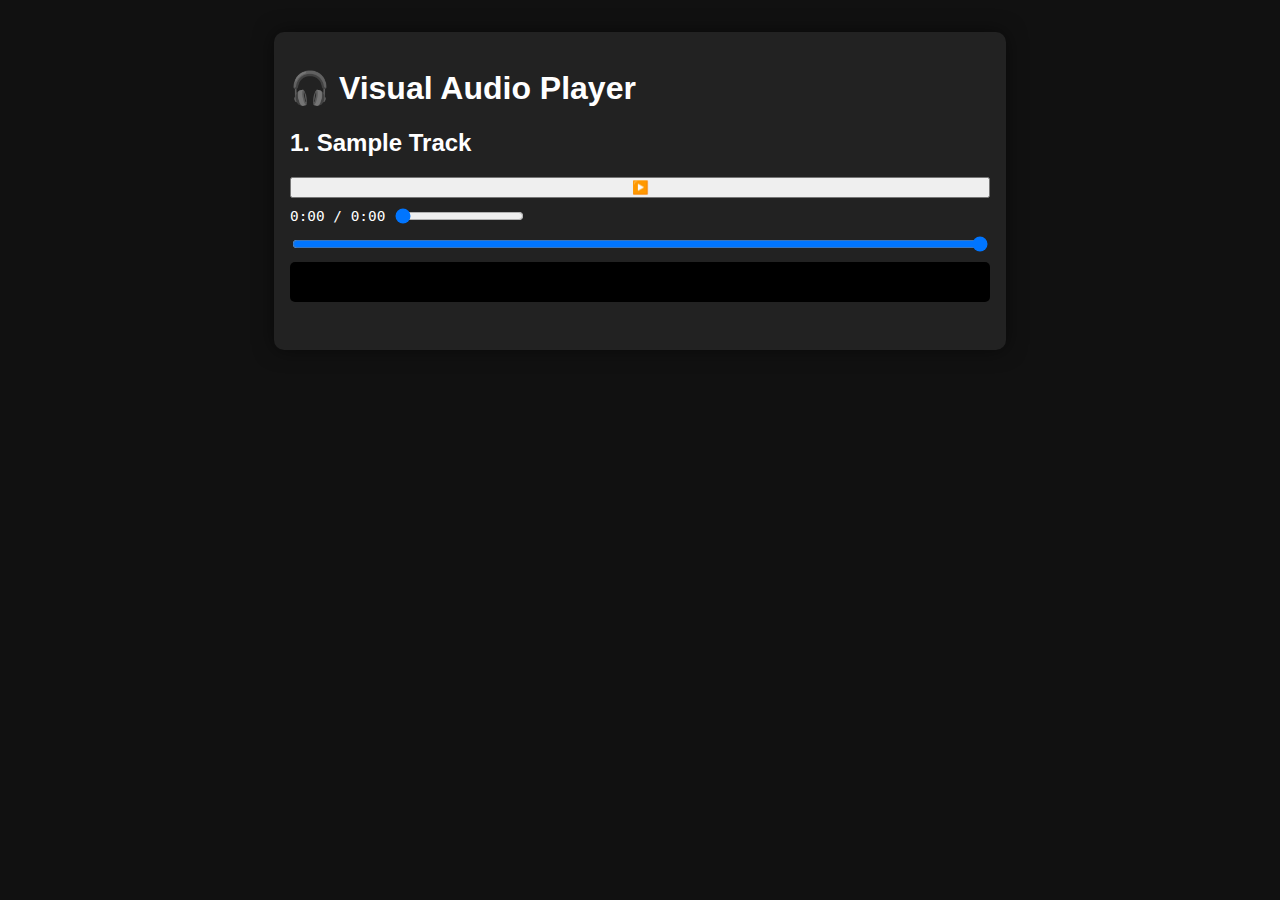
==== index.html @ c6b65724 "Re-structured for Pages" ====
<!DOCTYPE html>
<html lang="en">
  <head>
    <meta charset="UTF-8" />
    <meta name="viewport" content="width=device-width, initial-scale=1.0" />
    <title>🎧 Chad's Visualizer</title>
    <link rel="stylesheet" href="style.css" />
  </head>
  <body>
    <div class="player-container">
      <h1>🎧 Visual Audio Player</h1>

      <div class="track">
        <h2>1. Sample Track</h2>
        <audio id="audio1" preload="metadata">
          <source src="audio/ThrowingStones.mp3" type="audio/mpeg" />
        </audio>
        <div class="controls">
          <button data-audio="audio1">▶️</button>
          <div class="time-wrapper">
            <span class="time-display">0:00 / 0:00</span>
            <input type="range" data-seek="audio1" value="0" />
          </div>
          <input
            type="range"
            data-volume="audio1"
            min="0"
            max="1"
            step="0.01"
            value="1"
          />
          <canvas
            class="visualizer"
            data-visualizer="audio1"
            height="40"
          ></canvas>
        </div>
      </div>
    </div>

    <script src="script.js"></script>
  </body>
</html>
---- style.css ----
body {
  margin: 0;
  padding: 2rem;
  font-family: sans-serif;
  background: #111;
  color: #fff;
}

.player-container {
  max-width: 700px;
  margin: auto;
  padding: 1rem;
  background: #222;
  border-radius: 10px;
  box-shadow: 0 0 20px rgba(0, 0, 0, 0.5);
}

.track {
  margin-bottom: 2rem;
}

.controls {
  display: flex;
  flex-direction: column;
  gap: 0.5rem;
}

.time-wrapper {
  display: flex;
  align-items: center;
  gap: 0.5rem;
  font-family: monospace;
  font-size: 0.9rem;
}

canvas.visualizer {
  width: 100%;
  height: 40px;
  background: #000;
  border-radius: 5px;
}

.ios-volume-note {
  font-size: 0.85rem;
  color: #ccc;
}
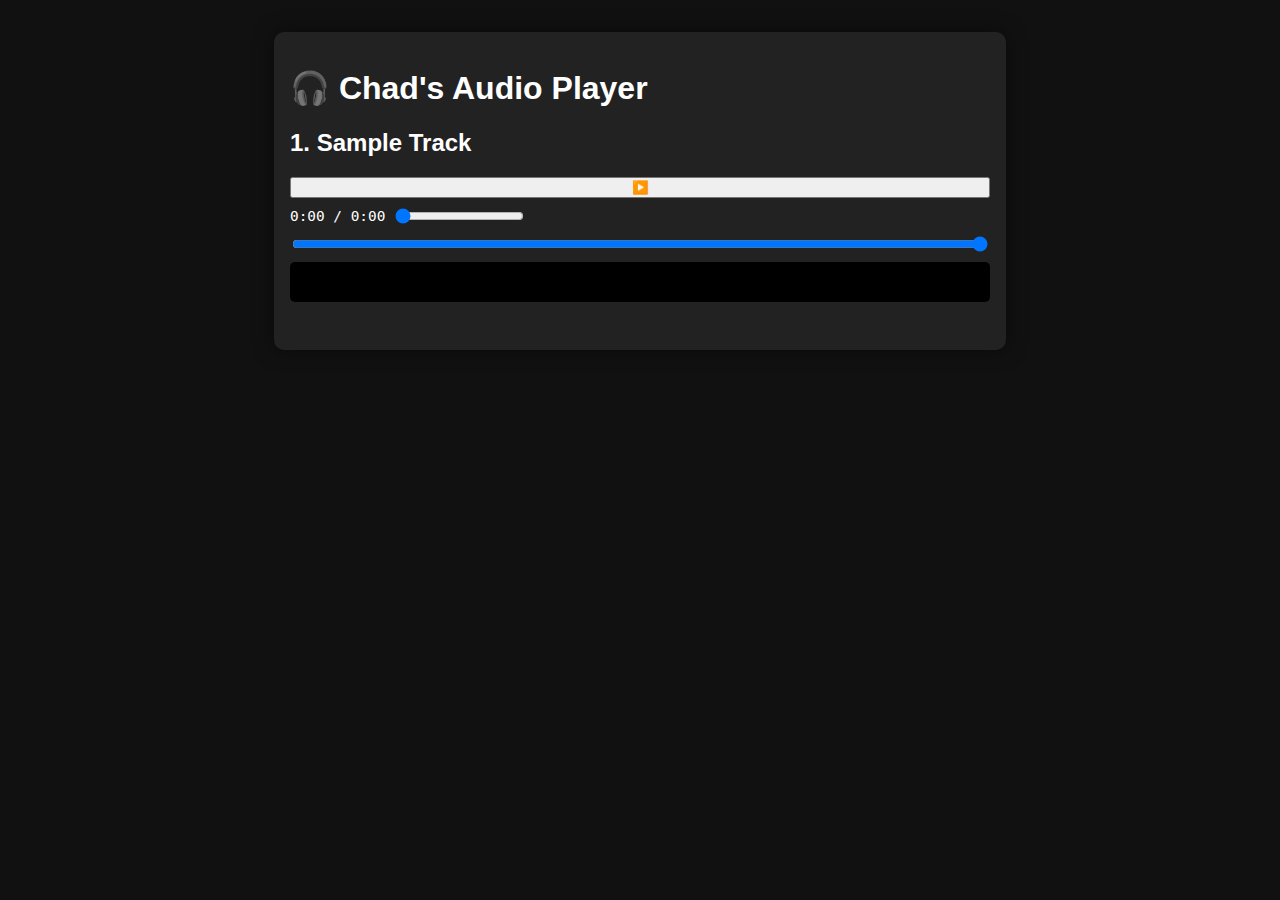
==== commit 61e019e4: "Visualizer works after pause" ====
--- a/index.html
+++ b/index.html
@@ -8,7 +8,7 @@
   </head>
   <body>
     <div class="player-container">
-      <h1>🎧 Visual Audio Player</h1>
+      <h1>🎧 Chad's Audio Player</h1>
 
       <div class="track">
         <h2>1. Sample Track</h2>
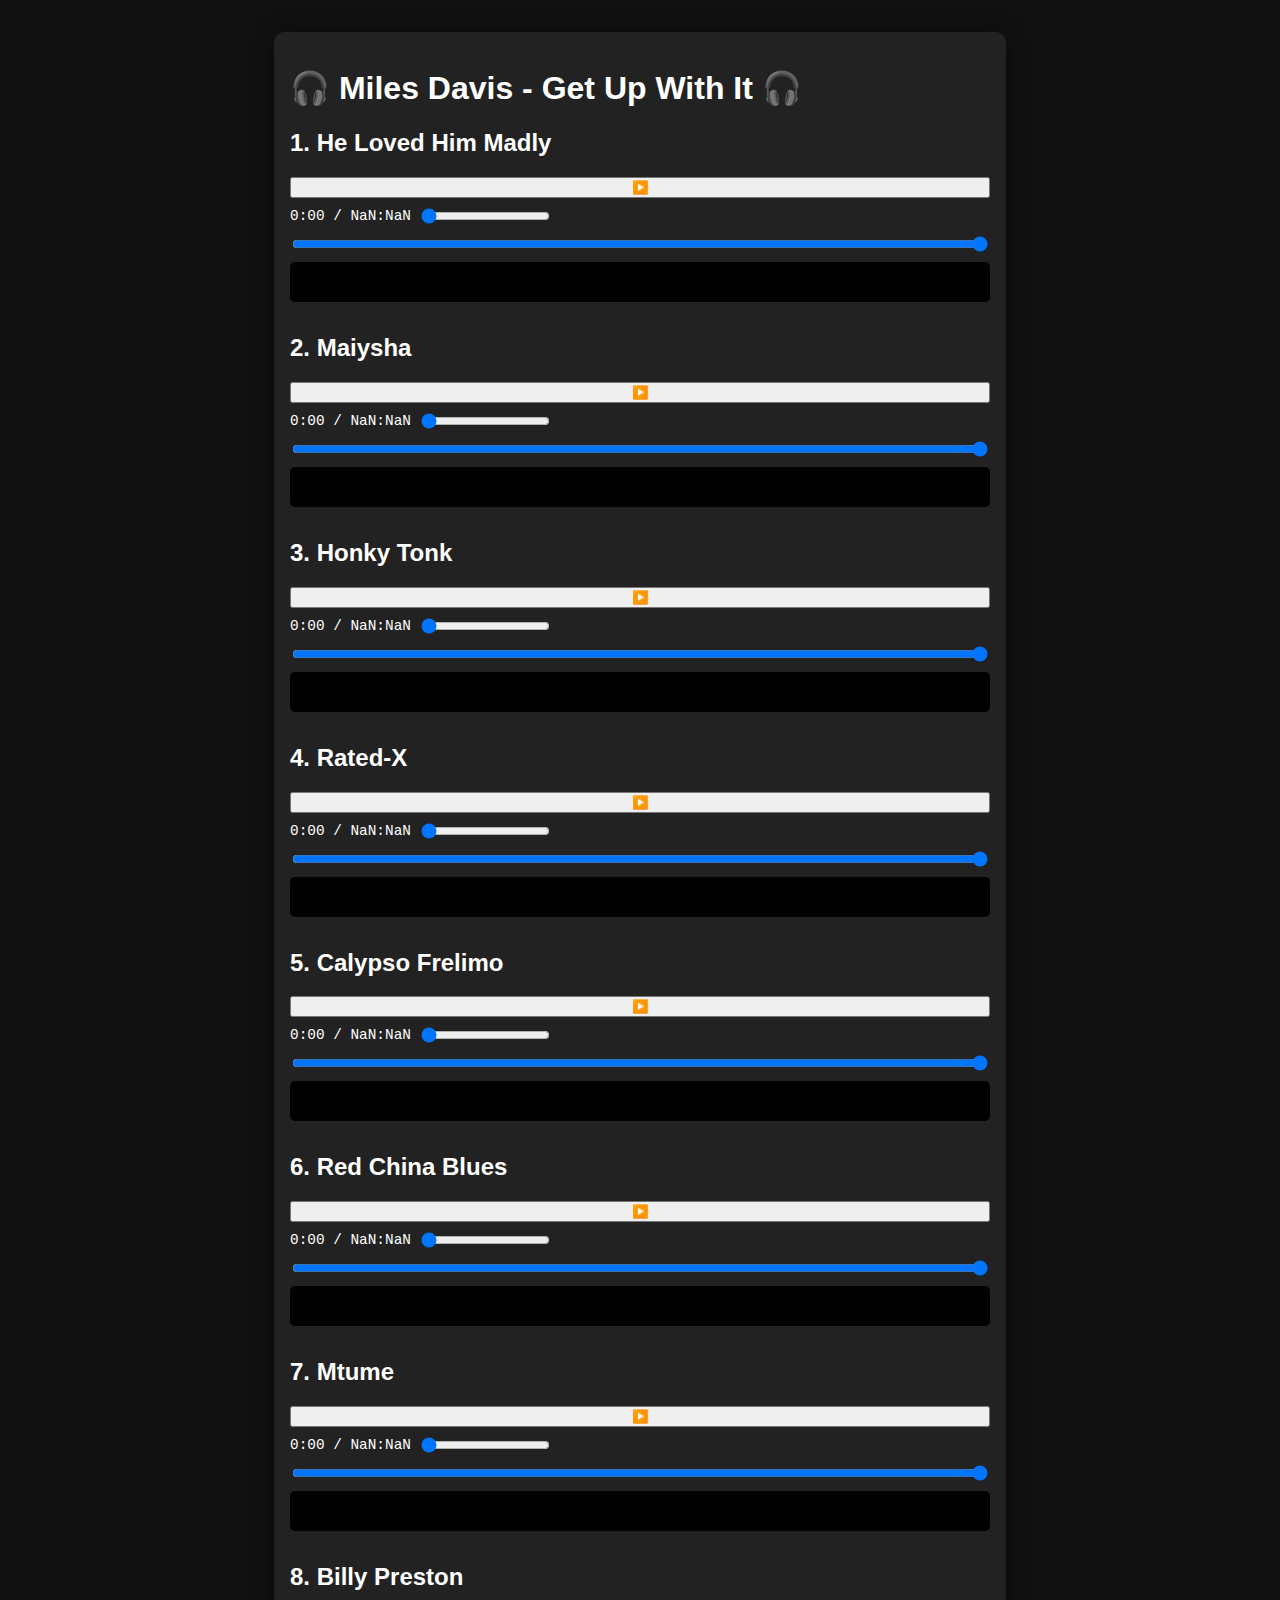
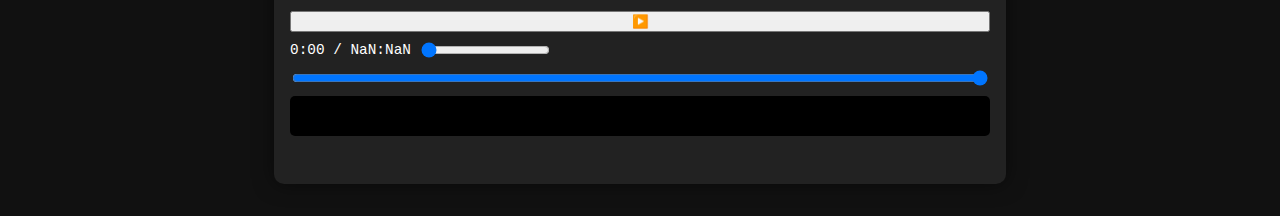
==== commit 6a090bd4: "Config.js, and all links running" ====
--- a/index.html
+++ b/index.html
@@ -3,17 +3,18 @@
   <head>
     <meta charset="UTF-8" />
     <meta name="viewport" content="width=device-width, initial-scale=1.0" />
-    <title>🎧 Chad's Visualizer</title>
+    <title>🎧 Chad's Audio Player 🎧</title>
     <link rel="stylesheet" href="style.css" />
   </head>
   <body>
     <div class="player-container">
-      <h1>🎧 Chad's Audio Player</h1>
-
-      <div class="track">
-        <h2>1. Sample Track</h2>
-        <audio id="audio1" preload="metadata">
-          <source src="audio/ThrowingStones.mp3" type="audio/mpeg" />
+      <h1>🎧 Miles Davis - Get Up With It 🎧</h1>
+
+      <div class="track">
+        <h2 id="track-title-1">Loading...</h2>
+        <audio id="audio1" preload="metadata" crossorigin="anonymous">
+          <source type="audio/mpeg" />
+          Your browser does not support the audio element.
         </audio>
         <div class="controls">
           <button data-audio="audio1">▶️</button>
@@ -36,8 +37,205 @@
           ></canvas>
         </div>
       </div>
+
+      <div class="track">
+        <h2 id="track-title-2">Loading...</h2>
+        <audio id="audio2" preload="metadata" crossorigin="anonymous">
+          <source type="audio/mpeg" />
+          Your browser does not support the audio element.
+        </audio>
+        <div class="controls">
+          <button data-audio="audio2">▶️</button>
+          <div class="time-wrapper">
+            <span class="time-display">0:00 / 0:00</span>
+            <input type="range" data-seek="audio2" value="0" />
+          </div>
+          <input
+            type="range"
+            data-volume="audio2"
+            min="0"
+            max="1"
+            step="0.01"
+            value="1"
+          />
+          <canvas
+            class="visualizer"
+            data-visualizer="audio2"
+            height="40"
+          ></canvas>
+        </div>
+      </div>
+
+      <div class="track">
+        <h2 id="track-title-3">Loading...</h2>
+        <audio id="audio3" preload="metadata" crossorigin="anonymous">
+          <source type="audio/mpeg" />
+          Your browser does not support the audio element.
+        </audio>
+        <div class="controls">
+          <button data-audio="audio3">▶️</button>
+          <div class="time-wrapper">
+            <span class="time-display">0:00 / 0:00</span>
+            <input type="range" data-seek="audio3" value="0" />
+          </div>
+          <input
+            type="range"
+            data-volume="audio3"
+            min="0"
+            max="1"
+            step="0.01"
+            value="1"
+          />
+          <canvas
+            class="visualizer"
+            data-visualizer="audio3"
+            height="40"
+          ></canvas>
+        </div>
+      </div>
+
+      <div class="track">
+        <h2 id="track-title-4">Loading...</h2>
+        <audio id="audio4" preload="metadata" crossorigin="anonymous">
+          <source type="audio/mpeg" />
+          Your browser does not support the audio element.
+        </audio>
+        <div class="controls">
+          <button data-audio="audio4">▶️</button>
+          <div class="time-wrapper">
+            <span class="time-display">0:00 / 0:00</span>
+            <input type="range" data-seek="audio4" value="0" />
+          </div>
+          <input
+            type="range"
+            data-volume="audio4"
+            min="0"
+            max="1"
+            step="0.01"
+            value="1"
+          />
+          <canvas
+            class="visualizer"
+            data-visualizer="audio4"
+            height="40"
+          ></canvas>
+        </div>
+      </div>
+
+      <div class="track">
+        <h2 id="track-title-5">Loading...</h2>
+        <audio id="audio5" preload="metadata" crossorigin="anonymous">
+          <source type="audio/mpeg" />
+          Your browser does not support the audio element.
+        </audio>
+        <div class="controls">
+          <button data-audio="audio5">▶️</button>
+          <div class="time-wrapper">
+            <span class="time-display">0:00 / 0:00</span>
+            <input type="range" data-seek="audio5" value="0" />
+          </div>
+          <input
+            type="range"
+            data-volume="audio5"
+            min="0"
+            max="1"
+            step="0.01"
+            value="1"
+          />
+          <canvas
+            class="visualizer"
+            data-visualizer="audio5"
+            height="40"
+          ></canvas>
+        </div>
+      </div>
+
+      <div class="track">
+        <h2 id="track-title-6">Loading...</h2>
+        <audio id="audio6" preload="metadata" crossorigin="anonymous">
+          <source type="audio/mpeg" />
+          Your browser does not support the audio element.
+        </audio>
+        <div class="controls">
+          <button data-audio="audio6">▶️</button>
+          <div class="time-wrapper">
+            <span class="time-display">0:00 / 0:00</span>
+            <input type="range" data-seek="audio6" value="0" />
+          </div>
+          <input
+            type="range"
+            data-volume="audio6"
+            min="0"
+            max="1"
+            step="0.01"
+            value="1"
+          />
+          <canvas
+            class="visualizer"
+            data-visualizer="audio6"
+            height="40"
+          ></canvas>
+        </div>
+      </div>
+
+      <div class="track">
+        <h2 id="track-title-7">Loading...</h2>
+        <audio id="audio7" preload="metadata" crossorigin="anonymous">
+          <source type="audio/mpeg" />
+          Your browser does not support the audio element.
+        </audio>
+        <div class="controls">
+          <button data-audio="audio7">▶️</button>
+          <div class="time-wrapper">
+            <span class="time-display">0:00 / 0:00</span>
+            <input type="range" data-seek="audio7" value="0" />
+          </div>
+          <input
+            type="range"
+            data-volume="audio7"
+            min="0"
+            max="1"
+            step="0.01"
+            value="1"
+          />
+          <canvas
+            class="visualizer"
+            data-visualizer="audio7"
+            height="40"
+          ></canvas>
+        </div>
+      </div>
+
+      <div class="track">
+        <h2 id="track-title-8">Loading...</h2>
+        <audio id="audio8" preload="metadata" crossorigin="anonymous">
+          <source type="audio/mpeg" />
+          Your browser does not support the audio element.
+        </audio>
+        <div class="controls">
+          <button data-audio="audio8">▶️</button>
+          <div class="time-wrapper">
+            <span class="time-display">0:00 / 0:00</span>
+            <input type="range" data-seek="audio8" value="0" />
+          </div>
+          <input
+            type="range"
+            data-volume="audio8"
+            min="0"
+            max="1"
+            step="0.01"
+            value="1"
+          />
+          <canvas
+            class="visualizer"
+            data-visualizer="audio8"
+            height="40"
+          ></canvas>
+        </div>
+      </div>
     </div>
 
+    <script src="config.js"></script>
     <script src="script.js"></script>
   </body>
 </html>
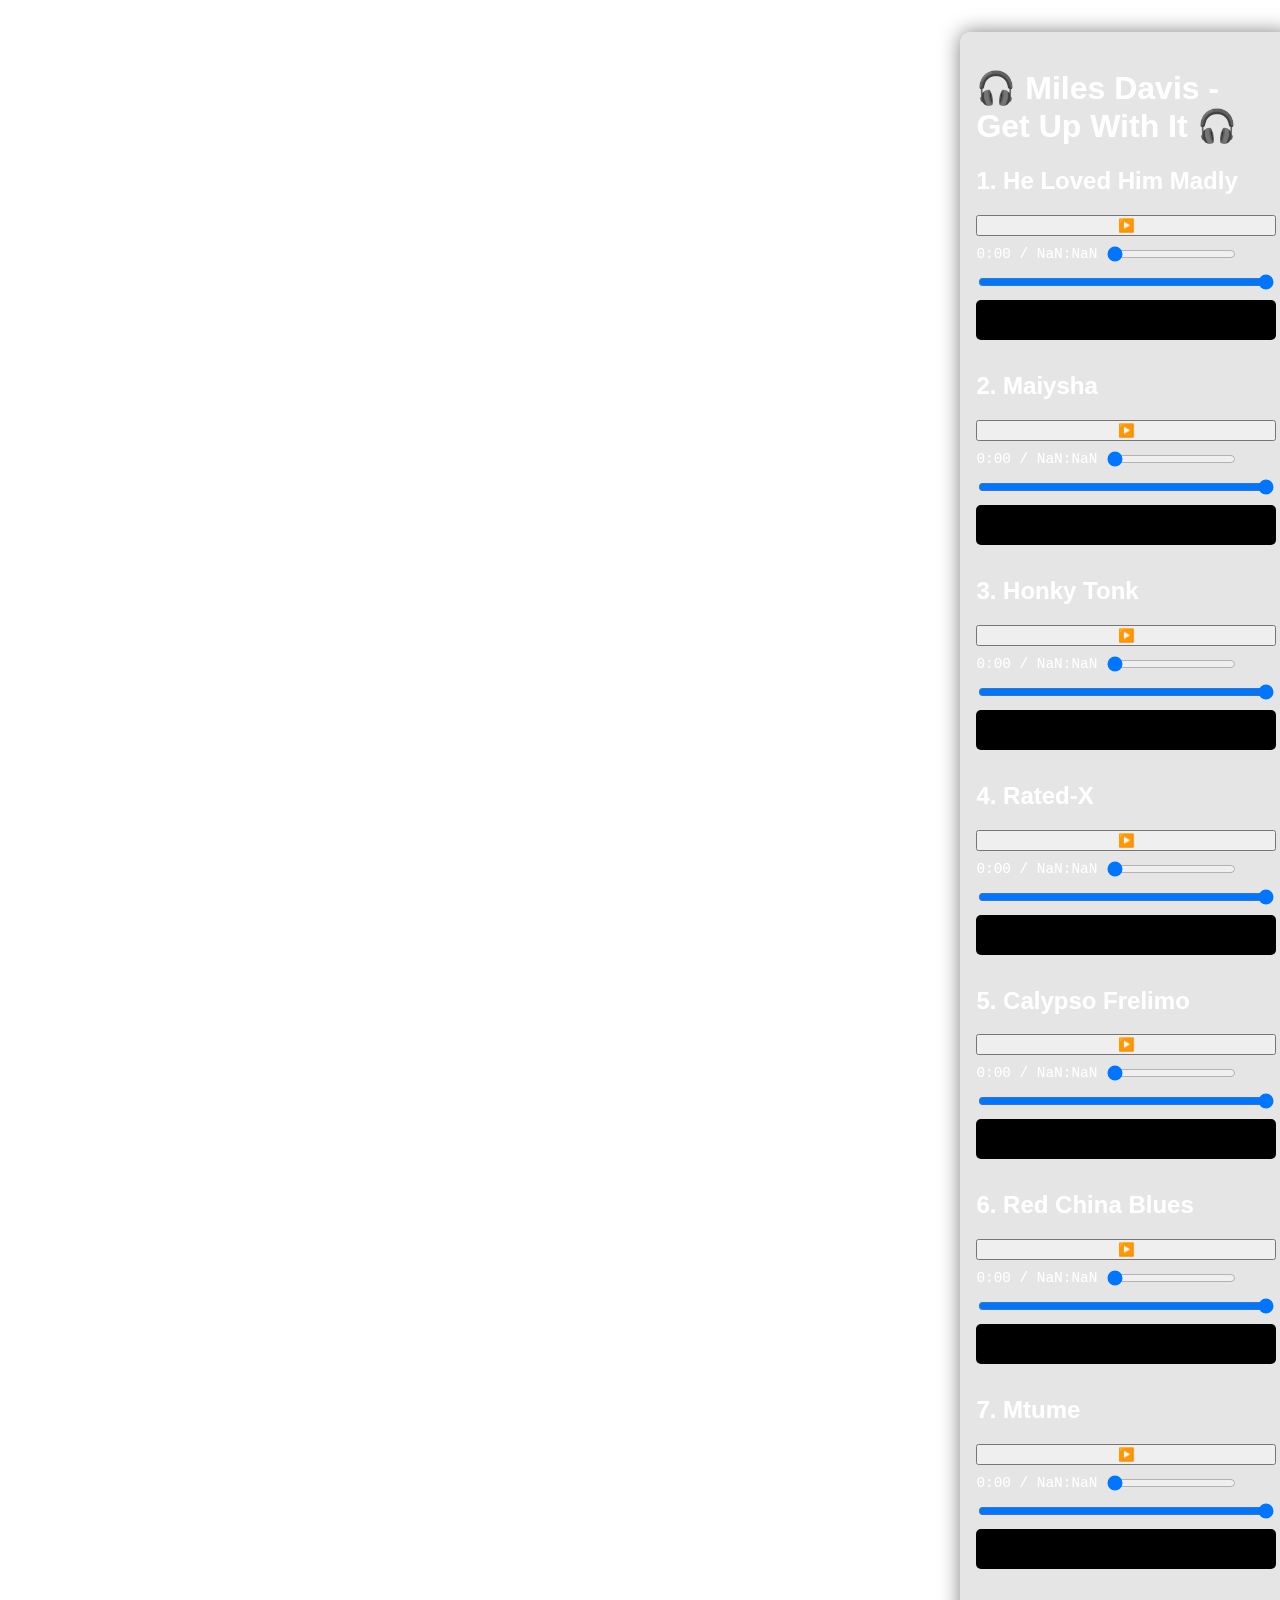
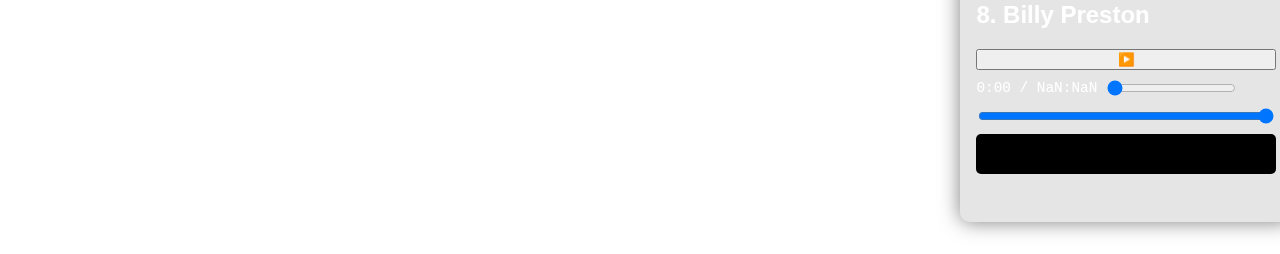
==== commit 505c3a8d: "The video underlay added, opacity tinkering" ====
--- a/index.html
+++ b/index.html
@@ -7,6 +7,15 @@
     <link rel="stylesheet" href="style.css" />
   </head>
   <body>
+
+
+    <video autoplay muted loop playsinline id="background-video">
+      <source src="https://dl.dropboxusercontent.com/scl/fi/2a5ny0rhr6q17sucrwxoq/milesUnderlay.mp4?rlkey=68hi4i3lekcahej9n5k5mj9ol&st=0a2nt7m0" type="video/mp4" />
+      Your browser does not support the video tag.
+    </video>
+
+
+
     <div class="player-container">
       <h1>🎧 Miles Davis - Get Up With It 🎧</h1>
 
@@ -233,6 +242,11 @@
           ></canvas>
         </div>
       </div>
+
+
+
+
+
     </div>
 
     <script src="config.js"></script>
--- a/style.css
+++ b/style.css
@@ -2,15 +2,31 @@
   margin: 0;
   padding: 2rem;
   font-family: sans-serif;
-  background: #111;
+  /* background: #111; */
+  background: none;
   color: #fff;
 }
 
+
+#background-video {
+  position: fixed;
+  top: 0;
+  left: 0;
+  min-width: 100vw;
+  min-height: 100vh;
+  z-index: -1;
+  object-fit: cover;
+  filter: brightness(0.3) blur(3px);
+}
+
 .player-container {
-  max-width: 700px;
+  position: relative;
+  left: 40%;
+  max-width: 300px;
   margin: auto;
   padding: 1rem;
-  background: #222;
+  /* background: #222; */
+  background-color: rgba(0, 0, 0, 0.1);
   border-radius: 10px;
   box-shadow: 0 0 20px rgba(0, 0, 0, 0.5);
 }
@@ -44,3 +60,5 @@
   font-size: 0.85rem;
   color: #ccc;
 }
+
+
